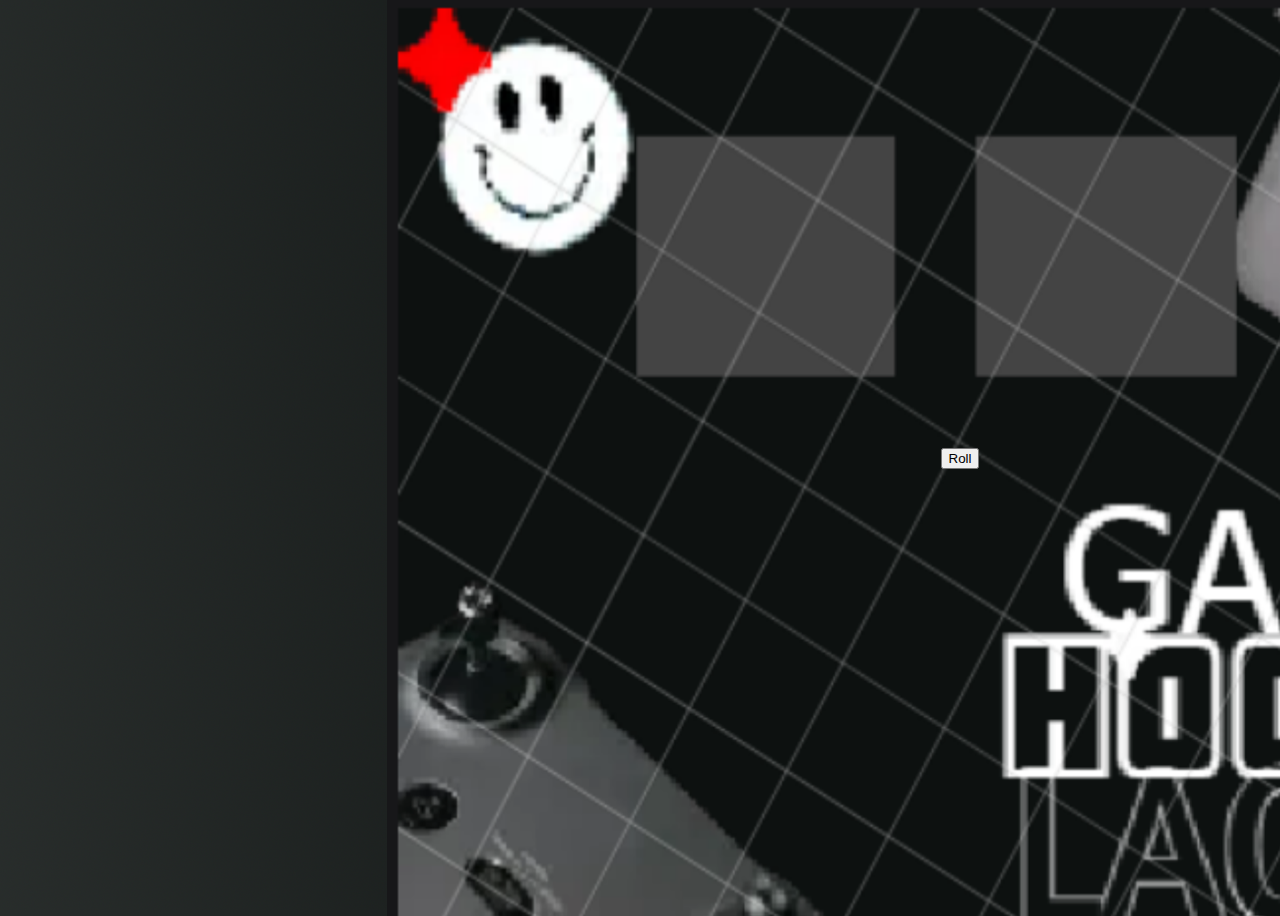
==== Project-Hoger-Lager-main/index.html @ 9328966d "Add files via upload" ====
<!DOCTYPE html>
<html lang="en">
    <script src="main.js"></script>
    <link rel="stylesheet" href="main.css">
<head>
    <meta charset="UTF-8">
    <meta name="viewport" content="width=device-width, initial-scale=1.0">
    <title>Dobbelsteen</title>
    <style>
        /* Voeg hier je CSS-styling toe voor de dobbelstenen */
        .dice {
            width: 300px; /* Aangepaste breedte */
            height: 700px; /* Aangepaste hoogte */
            border: 0px solid rgb(0, 0, 0);
            display: inline-block;
            margin: 10px;
            font-size: 48px; /* Aangepaste lettergrootte voor de punten */
            line-height: 150px; /* Zorgt voor verticale uitlijning van de punten */
            text-align: center; /* Centreert de punten binnen de dobbelsteen */
        }

        .show-1::before {
            content: '⚀';
        }

        .show-2::before {
            content: '⚁';
        }

        .show-3::before {
            content: '⚂';
        }

        .show-4::before {
            content: '⚃';
        }

        .show-5::before {
            content: '⚄';
        }

        .show-6::before {
            content: '⚅';
        }
    </style>
</head>
<body>
    <div class="dice" id="dice1"></div>
    <div class="dice" id="dice2"></div>
    <button id="roll">Roll</button>

    <script>
        document.addEventListener("DOMContentLoaded", function () {
            console.log("index.html werkt");
            let elDiceOne = document.getElementById('dice1');
            let elDiceTwo = document.getElementById('dice2');
            let elComeOut = document.getElementById('roll');

            elComeOut.onclick = function () {
                rollDice();
            };

            function rollDice() {
                let diceOne = Math.floor((Math.random() * 6) + 1);
                let diceTwo = Math.floor((Math.random() * 6) + 1);

                console.log(diceOne + ' ' + diceTwo);

                elDiceOne.className = 'dice show-' + diceOne;
                elDiceTwo.className = 'dice show-' + diceTwo;
            }
        });
    </script>
</body>
</html>
---- Project-Hoger-Lager-main/main.css ----
/* Algemene stijl voor het hele document */
body {
    background-image: url('fotos/bg.png');
    color: bisque;
    display: flex;
    justify-content: center;
    align-items: center;
    height: 100vh;
}

/* Stijl voor alle h1-elementen */
h1 {
    text-align: center;
    font-family: Verdana, Geneva, Tahoma, sans-serif;
    font-size: xx-large;
}

/* Stijl voor elementen met de class "game" */
.game {
    position: relative;
    width: auto;
    height: 100%;
}

/* Stijl voor elementen met de class "container" */
.container {
    position: relative;
    display: inline-block;
    top: 200px;
}
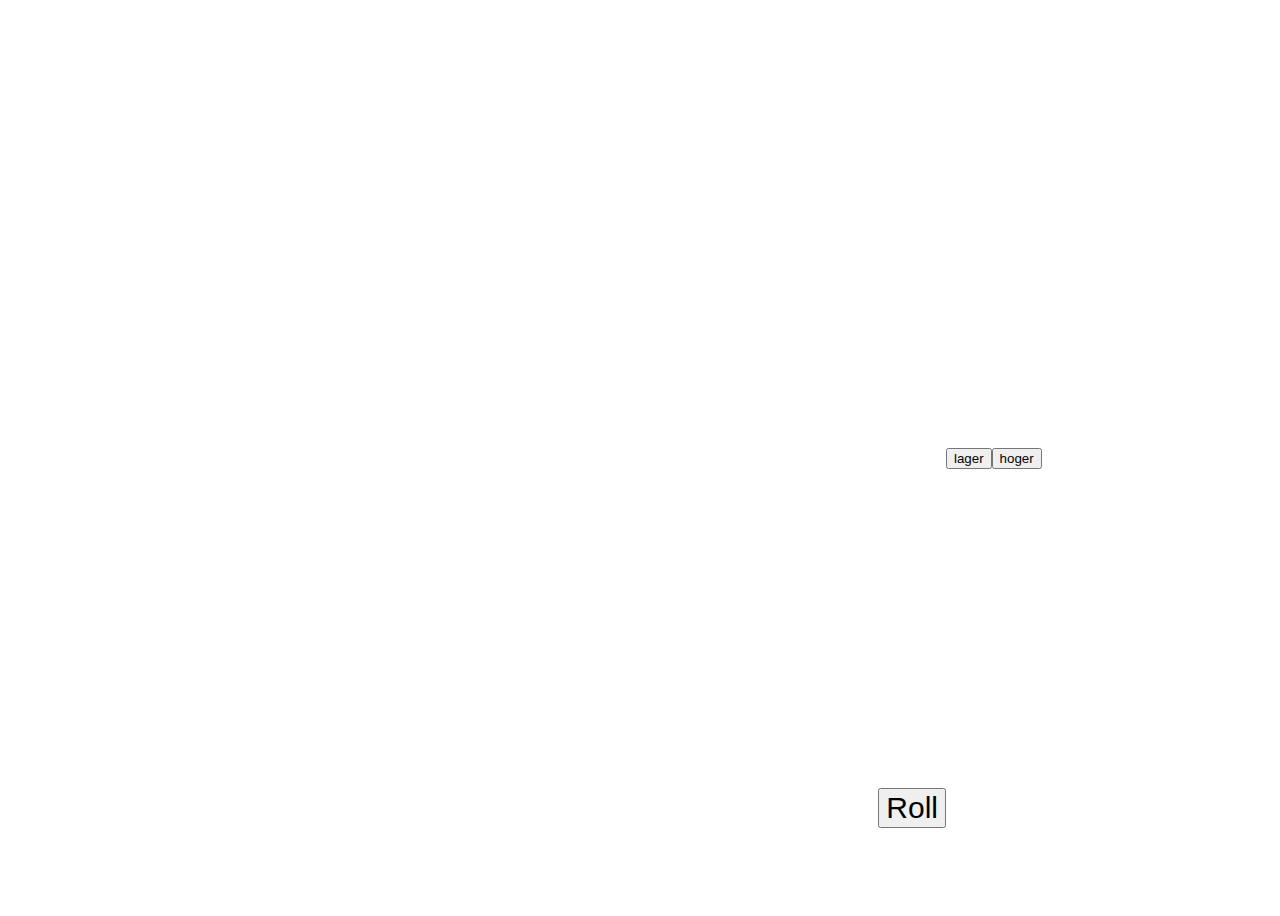
==== commit 9026d49b: "l" ====
--- a/Project-Hoger-Lager-main/index.html
+++ b/Project-Hoger-Lager-main/index.html
@@ -47,7 +47,9 @@
 <body>
     <div class="dice" id="dice1"></div>
     <div class="dice" id="dice2"></div>
-    <button id="roll">Roll</button>
+    <button class="roll" id="roll">Roll</button>
+    <button class="lager" id="lager">lager</button>
+    <button class="hoger" id="hoger">hoger</button>
 
     <script>
         document.addEventListener("DOMContentLoaded", function () {
--- a/Project-Hoger-Lager-main/main.css
+++ b/Project-Hoger-Lager-main/main.css
@@ -1,6 +1,8 @@
 /* Algemene stijl voor het hele document */
 body {
     background-image: url('fotos/bg.png');
+    background-position: center;
+    background-size: cover;
     color: bisque;
     display: flex;
     justify-content: center;
@@ -28,3 +30,122 @@
     display: inline-block;
     top: 200px;
 }
+
+
+
+
+
+/* Stijl voor de dobbelstenencontainer */
+.dice-container {
+    display: flex;
+    justify-content: center;
+    align-items: center;
+    height: 50%; 
+.dice {
+    width: 300px; /* Aangepaste breedte */
+    height: 700px; /* Aangepaste hoogte */
+    border: 0px solid rgb(0, 0, 0);
+    display: inline-block;
+    margin: 10px;
+    font-size: 48px; /* Aangepaste lettergrootte voor de punten */
+    line-height: 150px; /* Zorgt voor verticale uitlijning van de punten */
+    text-align: center; /* Centreert de punten binnen de dobbelsteen */
+}
+
+.show-1::before {
+    content: url('/fotos/1.png');
+}
+
+.show-2::before {
+    content: url('/fotos/2.png');
+}
+
+.show-3::before {
+    content: url('/fotos/3.png');       
+}
+
+.show-4::before {
+    content: url('/fotos/4.png');       
+}
+
+.show-5::before {
+    content: url('/fotos/5.png');       
+}
+
+.show-6::before {
+    content: url('/fotos/6.png');       
+}
+}
+
+
+
+
+
+/* Stijl voor de knopcontainer */
+.button-container {
+    display: flex;
+    justify-content: center;
+    align-items: center;
+    height: 50%; /* Hiermee wordt de andere helft van de verticale hoogte van het scherm ingenomen */
+}
+
+
+/* Stijl voor de knop "Roll" */
+#roll {
+    justify-content: left;
+    margin-top: 700px;
+    align-items: center;
+}
+
+#higher {
+    justify-content: left;
+    margin-top: 700px;
+    align-items: center;
+}
+
+#lower {
+    justify-content: left;
+    margin-top: 700px;
+    align-items: center;
+    
+}
+
+
+
+/* Stijl voor de pop-up container */
+.popup {
+    display: none; /* Verberg de pop-up standaard */
+    position: fixed;
+    top: 0;
+    left: 0;
+    width: 100%;
+    height: 100%;
+    background-color: rgba(0, 0, 0, 0.7); /* Achtergrondkleur met een beetje transparantie */
+    z-index: 1; /* Zorg ervoor dat de pop-up bovenop andere elementen staat */
+}
+
+/* Stijl voor de pop-up inhoud */
+.popup-content {
+    background-color: #000000;
+    color: #ffffff; /* Wijzig de tekstkleur naar wit */
+    position: absolute;
+    top: 50%;
+    left: 50%;
+    transform: translate(-50%, -50%);
+    padding: 20px;
+    text-align: center;
+}
+
+/* Stijl voor de knop om de pop-up te sluiten */
+.close {
+    position: absolute;
+    top: 10px;
+    right: 10px;
+    font-size: 20px;
+    cursor: pointer;
+}
+
+.roll {
+    font-size: 30px;
+    text-align: center;
+}
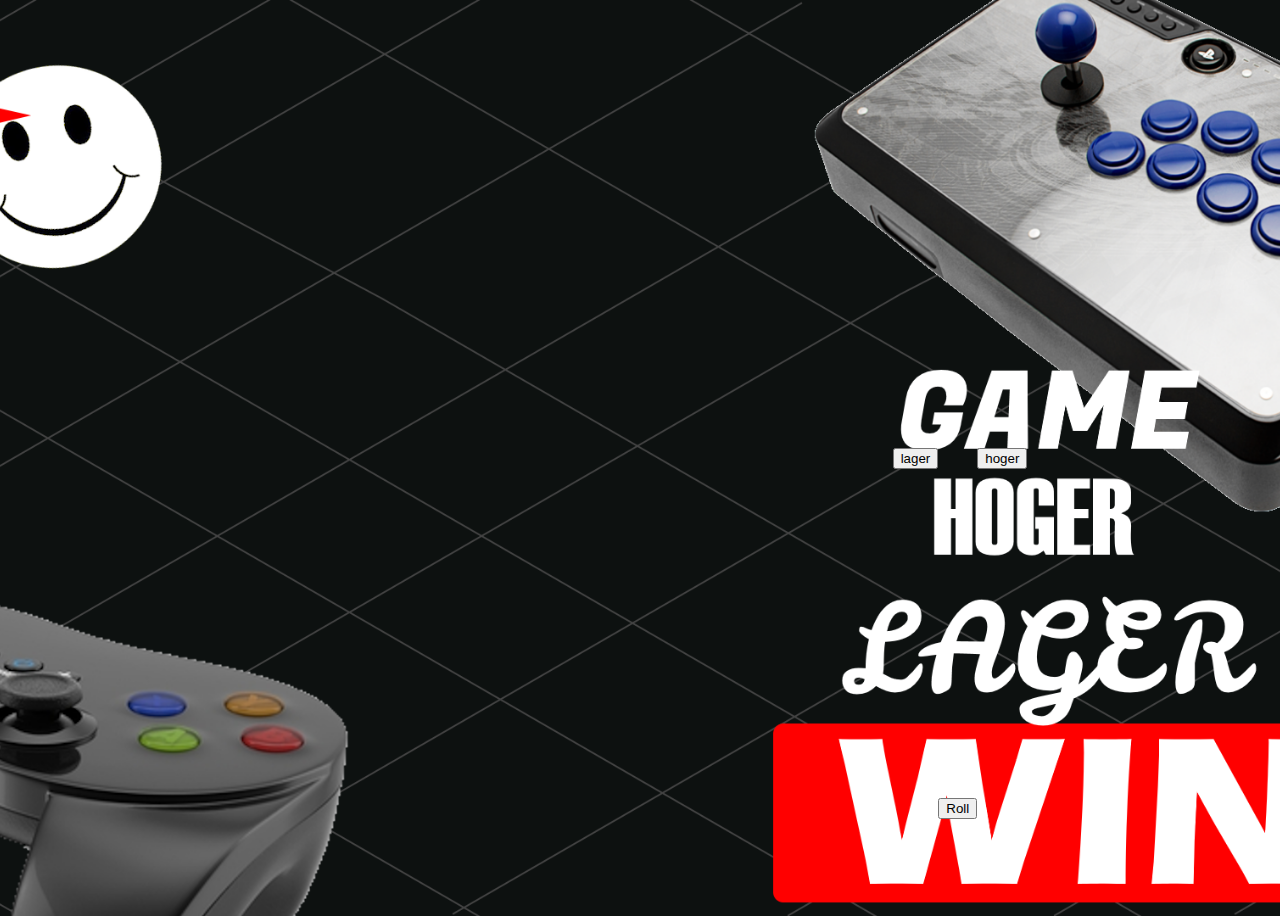
==== commit 21b3ce9a: "ja" ====
--- a/Project-Hoger-Lager-main/index.html
+++ b/Project-Hoger-Lager-main/index.html
@@ -6,49 +6,13 @@
     <meta charset="UTF-8">
     <meta name="viewport" content="width=device-width, initial-scale=1.0">
     <title>Dobbelsteen</title>
-    <style>
-        /* Voeg hier je CSS-styling toe voor de dobbelstenen */
-        .dice {
-            width: 300px; /* Aangepaste breedte */
-            height: 700px; /* Aangepaste hoogte */
-            border: 0px solid rgb(0, 0, 0);
-            display: inline-block;
-            margin: 10px;
-            font-size: 48px; /* Aangepaste lettergrootte voor de punten */
-            line-height: 150px; /* Zorgt voor verticale uitlijning van de punten */
-            text-align: center; /* Centreert de punten binnen de dobbelsteen */
-        }
-
-        .show-1::before {
-            content: '⚀';
-        }
-
-        .show-2::before {
-            content: '⚁';
-        }
-
-        .show-3::before {
-            content: '⚂';
-        }
-
-        .show-4::before {
-            content: '⚃';
-        }
-
-        .show-5::before {
-            content: '⚄';
-        }
-
-        .show-6::before {
-            content: '⚅';
-        }
-    </style>
+    
 </head>
 <body>
     <div class="dice" id="dice1"></div>
     <div class="dice" id="dice2"></div>
+    <button class="lager" id="lager">lager</button>
     <button class="roll" id="roll">Roll</button>
-    <button class="lager" id="lager">lager</button>
     <button class="hoger" id="hoger">hoger</button>
 
     <script>
--- a/Project-Hoger-Lager-main/main.css
+++ b/Project-Hoger-Lager-main/main.css
@@ -1,6 +1,6 @@
 /* Algemene stijl voor het hele document */
 body {
-    background-image: url('fotos/bg.png');
+    background-image: url('/fotos/hoger\ lager\ bg.png');
     background-position: center;
     background-size: cover;
     color: bisque;
@@ -10,18 +10,22 @@
     height: 100vh;
 }
 
+.dice {
+    width: 300px; /* Aangepaste breedte */
+    height: 700px; /* Aangepaste hoogte */
+    border: 0px solid rgb(0, 0, 0);
+    display: inline-block;
+    margin: 10px;
+    font-size: 48px; /* Aangepaste lettergrootte voor de punten */
+    line-height: 150px; /* Zorgt voor verticale uitlijning van de punten */
+    text-align: center; /* Cent */
+   }
+
 /* Stijl voor alle h1-elementen */
 h1 {
     text-align: center;
     font-family: Verdana, Geneva, Tahoma, sans-serif;
     font-size: xx-large;
-}
-
-/* Stijl voor elementen met de class "game" */
-.game {
-    position: relative;
-    width: auto;
-    height: 100%;
 }
 
 /* Stijl voor elementen met de class "container" */
@@ -31,16 +35,13 @@
     top: 200px;
 }
 
-
-
-
-
 /* Stijl voor de dobbelstenencontainer */
 .dice-container {
     display: flex;
     justify-content: center;
     align-items: center;
     height: 50%; 
+}
 .dice {
     width: 300px; /* Aangepaste breedte */
     height: 700px; /* Aangepaste hoogte */
@@ -75,20 +76,6 @@
 .show-6::before {
     content: url('/fotos/6.png');       
 }
-}
-
-
-
-
-
-/* Stijl voor de knopcontainer */
-.button-container {
-    display: flex;
-    justify-content: center;
-    align-items: center;
-    height: 50%; /* Hiermee wordt de andere helft van de verticale hoogte van het scherm ingenomen */
-}
-
 
 /* Stijl voor de knop "Roll" */
 #roll {
@@ -108,44 +95,4 @@
     margin-top: 700px;
     align-items: center;
     
-}
-
-
-
-/* Stijl voor de pop-up container */
-.popup {
-    display: none; /* Verberg de pop-up standaard */
-    position: fixed;
-    top: 0;
-    left: 0;
-    width: 100%;
-    height: 100%;
-    background-color: rgba(0, 0, 0, 0.7); /* Achtergrondkleur met een beetje transparantie */
-    z-index: 1; /* Zorg ervoor dat de pop-up bovenop andere elementen staat */
-}
-
-/* Stijl voor de pop-up inhoud */
-.popup-content {
-    background-color: #000000;
-    color: #ffffff; /* Wijzig de tekstkleur naar wit */
-    position: absolute;
-    top: 50%;
-    left: 50%;
-    transform: translate(-50%, -50%);
-    padding: 20px;
-    text-align: center;
-}
-
-/* Stijl voor de knop om de pop-up te sluiten */
-.close {
-    position: absolute;
-    top: 10px;
-    right: 10px;
-    font-size: 20px;
-    cursor: pointer;
-}
-
-.roll {
-    font-size: 30px;
-    text-align: center;
-}
+}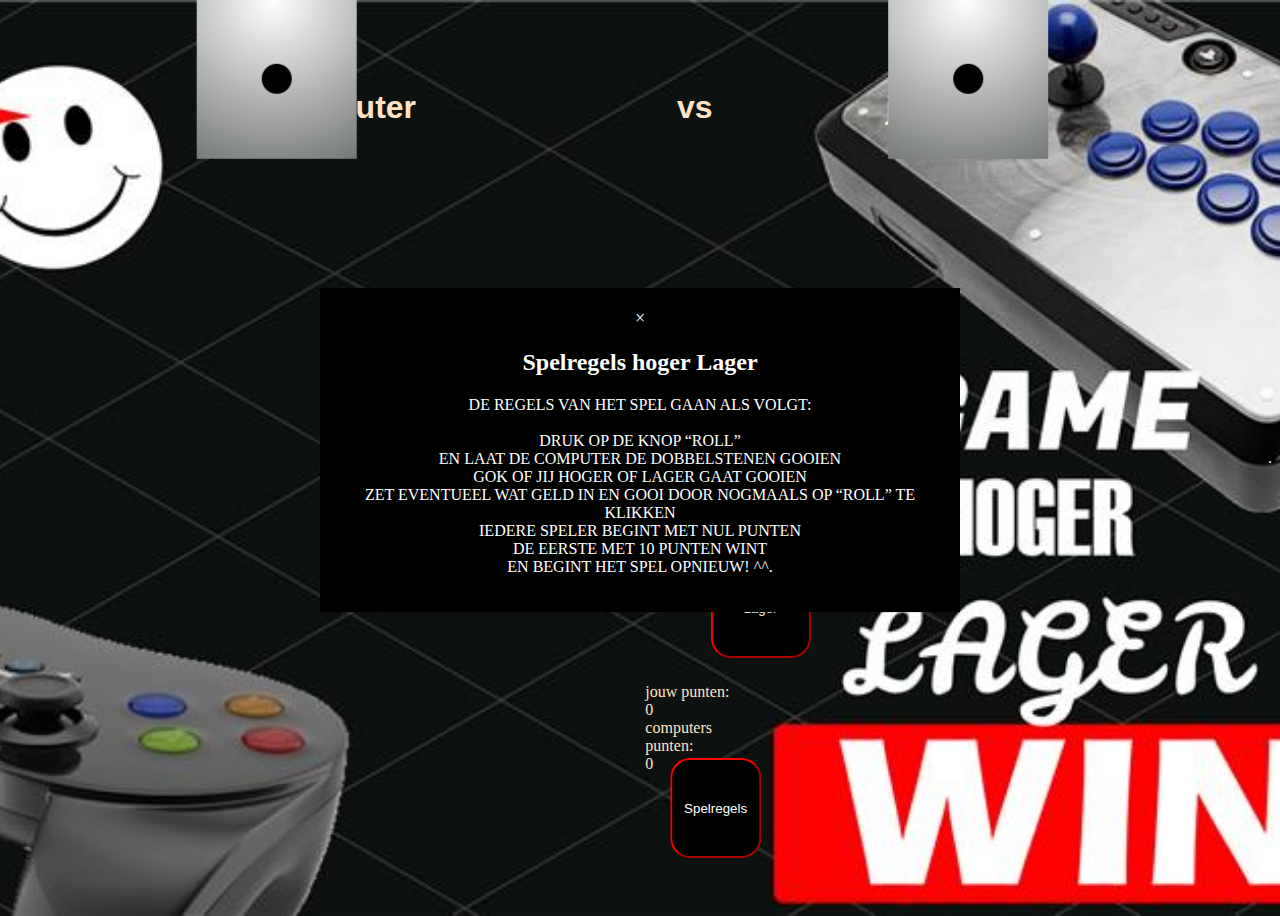
==== commit c88ca42e: "bbc" ====
--- a/Project-Hoger-Lager-main/index.html
+++ b/Project-Hoger-Lager-main/index.html
@@ -1,41 +1,61 @@
 <!DOCTYPE html>
 <html lang="en">
-    <script src="main.js"></script>
-    <link rel="stylesheet" href="main.css">
 <head>
     <meta charset="UTF-8">
     <meta name="viewport" content="width=device-width, initial-scale=1.0">
     <title>Dobbelsteen</title>
-    
+    <link rel="stylesheet" href="main.css">
 </head>
 <body>
-    <div class="dice" id="dice1"></div>
-    <div class="dice" id="dice2"></div>
-    <button class="lager" id="lager">lager</button>
-    <button class="roll" id="roll">Roll</button>
-    <button class="hoger" id="hoger">hoger</button>
+    
+    <button class="showPopup">Spelregels</button>
+    
+    <h1 class="comp">Computer</h1>
+    <p></p><h1 class="vs">vs</h1></p>
+    <h1 class="jij">jij</h1>
+    <div class="dice1-container">
+        <div>
+            <img class="dice1-img" src="./img/dice-1.png" alt="">
+            <img class="dice2-img" src="./img/dice-1.png" alt="">
+        </div>
+       
+    </div>
+    <div class="dice2-container">
+         <div>
+            <img class="dice3-img" src="./img/dice-1.png" alt="">
+            <img class="dice4-img" src="./img/dice-1.png" alt="">
+        </div>
+    </div>
+    <div class="test">
 
-    <script>
-        document.addEventListener("DOMContentLoaded", function () {
-            console.log("index.html werkt");
-            let elDiceOne = document.getElementById('dice1');
-            let elDiceTwo = document.getElementById('dice2');
-            let elComeOut = document.getElementById('roll');
-
-            elComeOut.onclick = function () {
-                rollDice();
-            };
-
-            function rollDice() {
-                let diceOne = Math.floor((Math.random() * 6) + 1);
-                let diceTwo = Math.floor((Math.random() * 6) + 1);
-
-                console.log(diceOne + ' ' + diceTwo);
-
-                elDiceOne.className = 'dice show-' + diceOne;
-                elDiceTwo.className = 'dice show-' + diceTwo;
-            }
-        });
-    </script>
+    </div>
+    <div class="button">
+        <button class="higher">Hoger</button>
+        <button class="roll">Roll</button>
+        <button class="lower">Lager</button>
+    </div>
+    <div class="leaderbord">
+        <div>jouw punten:</div><div class="yourpoint">0</div>
+        <div>computers punten:</div><div class="computerpoint">0</div>
+    </div>
+    <div id="popup" class="popup">
+        <div class="popup-content">
+            <span class="close" id="closePopup">&times;</span>
+            <h2>Spelregels hoger Lager</h2>
+            <p>DE REGELS VAN HET SPEL GAAN ALS VOLGT: <br>
+                <br>
+                DRUK OP DE KNOP “ROLL”<br>
+                EN LAAT DE COMPUTER DE DOBBELSTENEN GOOIEN<br>
+                GOK OF JIJ HOGER OF LAGER GAAT GOOIEN<br>
+                ZET EVENTUEEL WAT GELD IN EN GOOI DOOR NOGMAALS OP “ROLL” TE KLIKKEN
+                <br>
+                IEDERE SPELER BEGINT MET NUL PUNTEN<br>
+                DE EERSTE MET 10 PUNTEN WINT<br>
+                EN BEGINT HET SPEL OPNIEUW! ^^.</p>
+        </div>
+    </div>
+        
+    <script src="main.js"></script>
 </body>
-</html>+</html>
+.--- a/Project-Hoger-Lager-main/main.css
+++ b/Project-Hoger-Lager-main/main.css
@@ -1,6 +1,6 @@
 /* Algemene stijl voor het hele document */
 body {
-    background-image: url('/fotos/hoger\ lager\ bg.png');
+    background-image: url('img/ae47d53a-535e-4f51-b847-38c5de0574a4.jpg');
     background-position: center;
     background-size: cover;
     color: bisque;
@@ -10,89 +10,102 @@
     height: 100vh;
 }
 
-.dice {
-    width: 300px; /* Aangepaste breedte */
-    height: 700px; /* Aangepaste hoogte */
-    border: 0px solid rgb(0, 0, 0);
-    display: inline-block;
-    margin: 10px;
-    font-size: 48px; /* Aangepaste lettergrootte voor de punten */
-    line-height: 150px; /* Zorgt voor verticale uitlijning van de punten */
-    text-align: center; /* Cent */
-   }
-
-/* Stijl voor alle h1-elementen */
+/* /// Stijl voor alle h1-elementen * */
 h1 {
     text-align: center;
     font-family: Verdana, Geneva, Tahoma, sans-serif;
     font-size: xx-large;
 }
 
-/* Stijl voor elementen met de class "container" */
-.container {
-    position: relative;
-    display: inline-block;
-    top: 200px;
+
+/* Stijl voor de pop-up inhoud */
+.popup-content {
+    background-color: #000000;
+    color: #ffffff; /* Wijzig de tekstkleur naar wit */
+    position: absolute;
+    top: 50%;
+    left: 50%;
+    transform: translate(-50%, -50%);
+    padding: 20px;
+    text-align: center;
+}
+.showPopup {
+    transform: translate(730%, 350%);
+    width: 100px;
+    height: 100px;
+    border-radius: 20px;
+    border-color: red;
+    background-color: black;
+    color: white;   
 }
 
-/* Stijl voor de dobbelstenencontainer */
-.dice-container {
-    display: flex;
-    justify-content: center;
-    align-items: center;
-    height: 50%; 
+
+.comp {
+    transform: translate(110%, -950%);
 }
-.dice {
-    width: 300px; /* Aangepaste breedte */
-    height: 700px; /* Aangepaste hoogte */
-    border: 0px solid rgb(0, 0, 0);
-    display: inline-block;
-    margin: 10px;
-    font-size: 48px; /* Aangepaste lettergrootte voor de punten */
-    line-height: 150px; /* Zorgt voor verticale uitlijning van de punten */
-    text-align: center; /* Centreert de punten binnen de dobbelsteen */
+.vs {
+    transform: translate(1200%, -950%);
+    
 }
 
-.show-1::before {
-    content: url('/fotos/1.png');
+.jij {
+    transform: translate(2250%, -950%);
 }
 
-.show-2::before {
-    content: url('/fotos/2.png');
+.button {
+transform: translate(-430%, 100%);
 }
 
-.show-3::before {
-    content: url('/fotos/3.png');       
+
+
+.higher {
+    width: 100px;
+    height: 100px;
+    border-radius: 20px;
+    border-color: red;
+    background-color: black;
+    color: white;
+    transform: translate(900%, -100%);
 }
 
-.show-4::before {
-    content: url('/fotos/4.png');       
+.roll {
+    width: 100px;
+    height: 100px;
+    border-radius: 20px;
+    border-color: red;
+    background-color: black;
+    color: white;
+    transform: translate(950%, -50%);
 }
 
-.show-5::before {
-    content: url('/fotos/5.png');       
+.lower {
+    width: 100px;
+    height: 100px;
+    border-radius: 20px;
+    border-color: red;
+    background-color: black;
+    color: white;
+
+    transform: translate(1000%, -100%);
 }
 
-.show-6::before {
-    content: url('/fotos/6.png');       
+
+.close {
+    font-size: large;
 }
 
-/* Stijl voor de knop "Roll" */
-#roll {
-    justify-content: left;
-    margin-top: 700px;
-    align-items: center;
+.dice1-container {
+    transform: translate(-40%, -140%);
 }
 
-#higher {
-    justify-content: left;
-    margin-top: 700px;
-    align-items: center;
+.dice2-container {
+    transform: translate(100%, -140%);
 }
 
-#lower {
-    justify-content: left;
-    margin-top: 700px;
-    align-items: center;
-    
+.leaderbord {
+    transform: translate(-490%, 300%);
+}
+
+.winlose { 
+    transform: translate(-890%, -800%);
 }